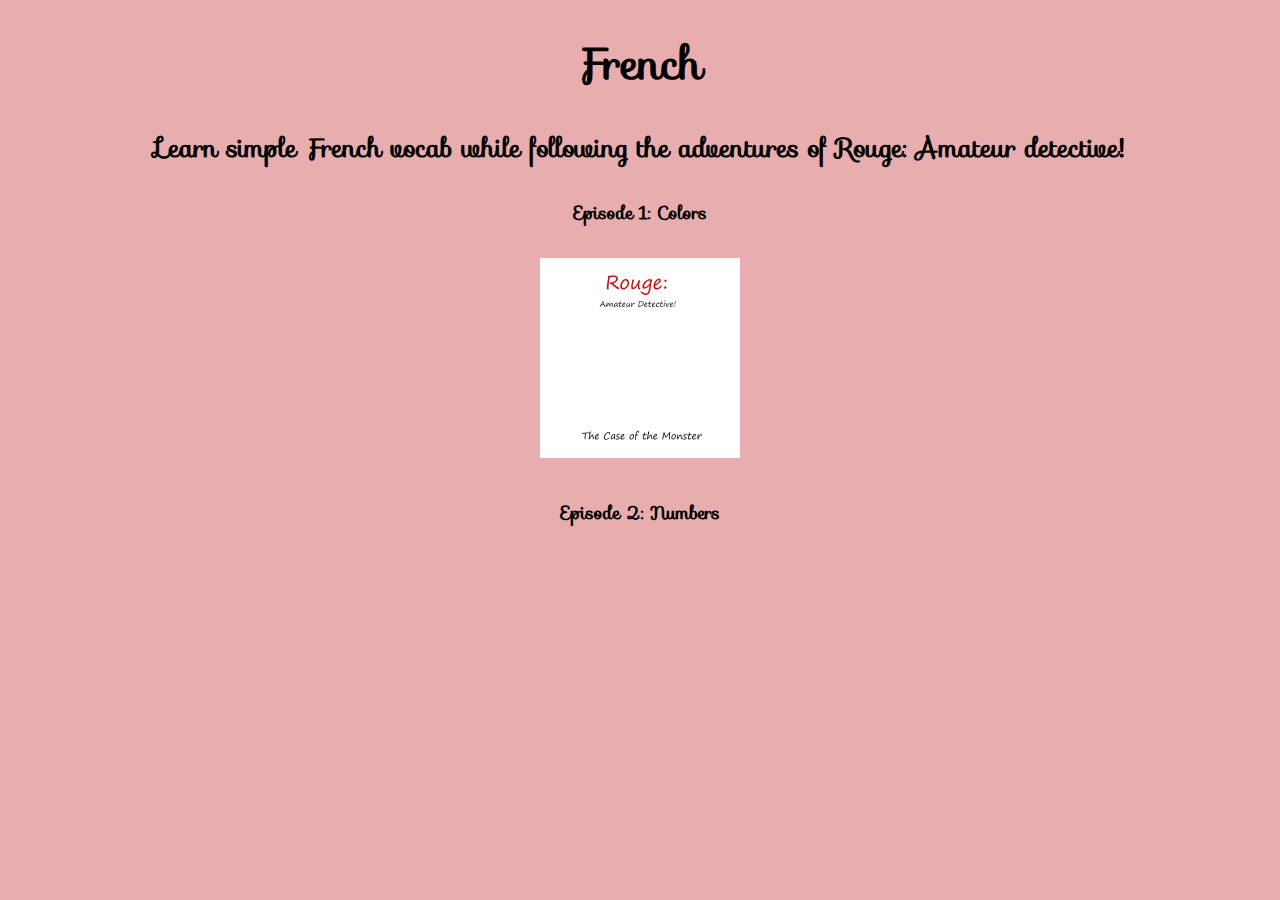
==== french.html @ ca431f50 "Added font, panels, navbar" ====
<!DOCTYPE html>
<html lang="en">
<head>
    <meta charset="UTF-8">
    <meta name="viewport" content="width=device-width, initial-scale=1.0">
    <title>French</title>
	<link href='https://fonts.googleapis.com/css?family=Sofia' rel='stylesheet'>
	<link rel="stylesheet" href="style.css">
</head>
<body>
	<div class="frenchpage">
    <h1>French</h1>
	<h3>Learn simple French vocab while following the adventures of Rouge: Amateur detective!</h3>
	<h5>Episode 1: Colors</h5>
    <a href="default.asp">
  		<img src="Panel 5.jpg"  alt="French Colors" width="200" height="200">
	</a>
	<h5>Episode 2: Numbers</h5>
		
		
	</div>
</body>
</html>
---- style.css ----
body{
font-family: 'Sofia';font-size: 22px;
background-color: #E8AEAF;
}

.Home{
background-image: url("https://images.unsplash.com/photo-1542609715982-16f4e1e2cfc0?ixlib=rb-1.2.1&ixid=eyJhcHBfaWQiOjEyMDd9&auto=format&fit=crop&w=1350&q=80");	
background-repeat: no-repeat;
background-size: cover;
}

/* Navbar container */
.navbar {
  overflow: hidden;
  background-color: #333;
  font-family: Arial;
}

/* Links inside the navbar */
.navbar a {
  float: right;
  font-size: 16px;
  color: white;
  text-align: center;
  padding: 14px 16px;
  text-decoration: none;
}

/* The dropdown container */
.dropdown {
  float: right;
  overflow: hidden;
}

/* Dropdown button */
.dropdown .dropbtn {
  font-size: 16px;
  border: none;
  outline: none;
  color: white;
  padding: 14px 16px;
  background-color: inherit;
  font-family: inherit; 
  margin: 0; 
}

/* Add a red background color to navbar links on hover */
.navbar a:hover, .dropdown:hover .dropbtn {
  background-color: pink;
}

/* Dropdown content (hidden by default) */
.dropdown-content {
  display: none;
  position: absolute;
  background-color: #f9f9f9;
  min-width: 160px;
  box-shadow: 0px 8px 16px 0px rgba(0,0,0,0.2);
  z-index: 1;
}

/* Links inside the dropdown */
.dropdown-content a {
  float: none;
  color: black;
  padding: 12px 16px;
  text-decoration: none;
  display: block;
  text-align: left;
}

/* Add a grey background color to dropdown links on hover */
.dropdown-content a:hover {
  background-color: #ddd;
}

/* Show the dropdown menu on hover */
.dropdown:hover .dropdown-content {
  display: block;
}

.title{
  	text-align: center;
  	width: 500px;
	margin: auto;
	padding-top: 200px;
}


.frenchpage{
	text-align: center;
}

.panels{
	margin-left: auto;
	margin-right: auto;
	width: 400px;
}
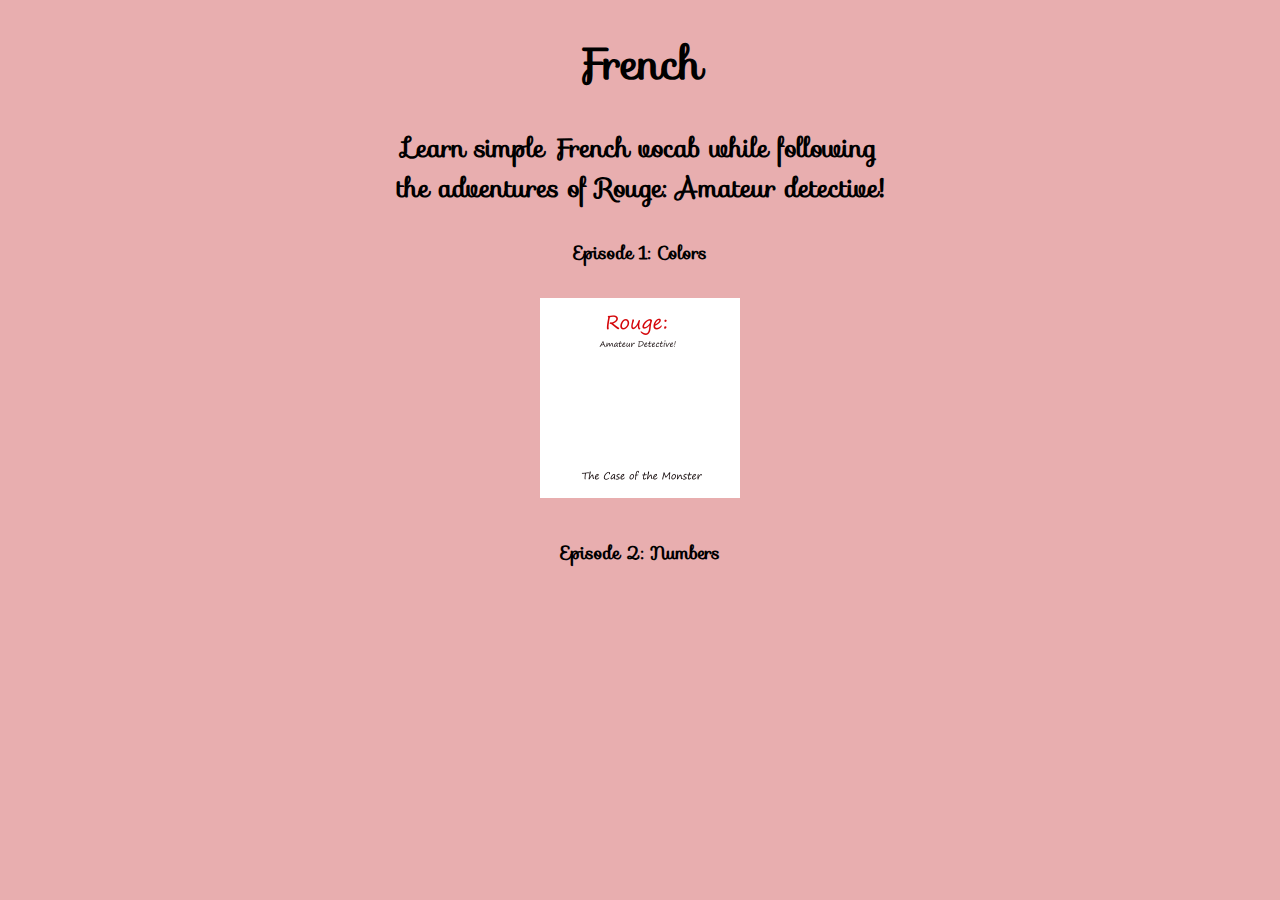
==== commit db79daac: "Fixed Link and added in a break" ====
--- a/french.html
+++ b/french.html
@@ -10,9 +10,9 @@
 <body>
 	<div class="frenchpage">
     <h1>French</h1>
-	<h3>Learn simple French vocab while following the adventures of Rouge: Amateur detective!</h3>
+	<h3>Learn simple French vocab while following <br> the adventures of Rouge: Amateur detective!</h3>
 	<h5>Episode 1: Colors</h5>
-    <a href="default.asp">
+    <a href="FrenchColors.html">
   		<img src="Panel 5.jpg"  alt="French Colors" width="200" height="200">
 	</a>
 	<h5>Episode 2: Numbers</h5>
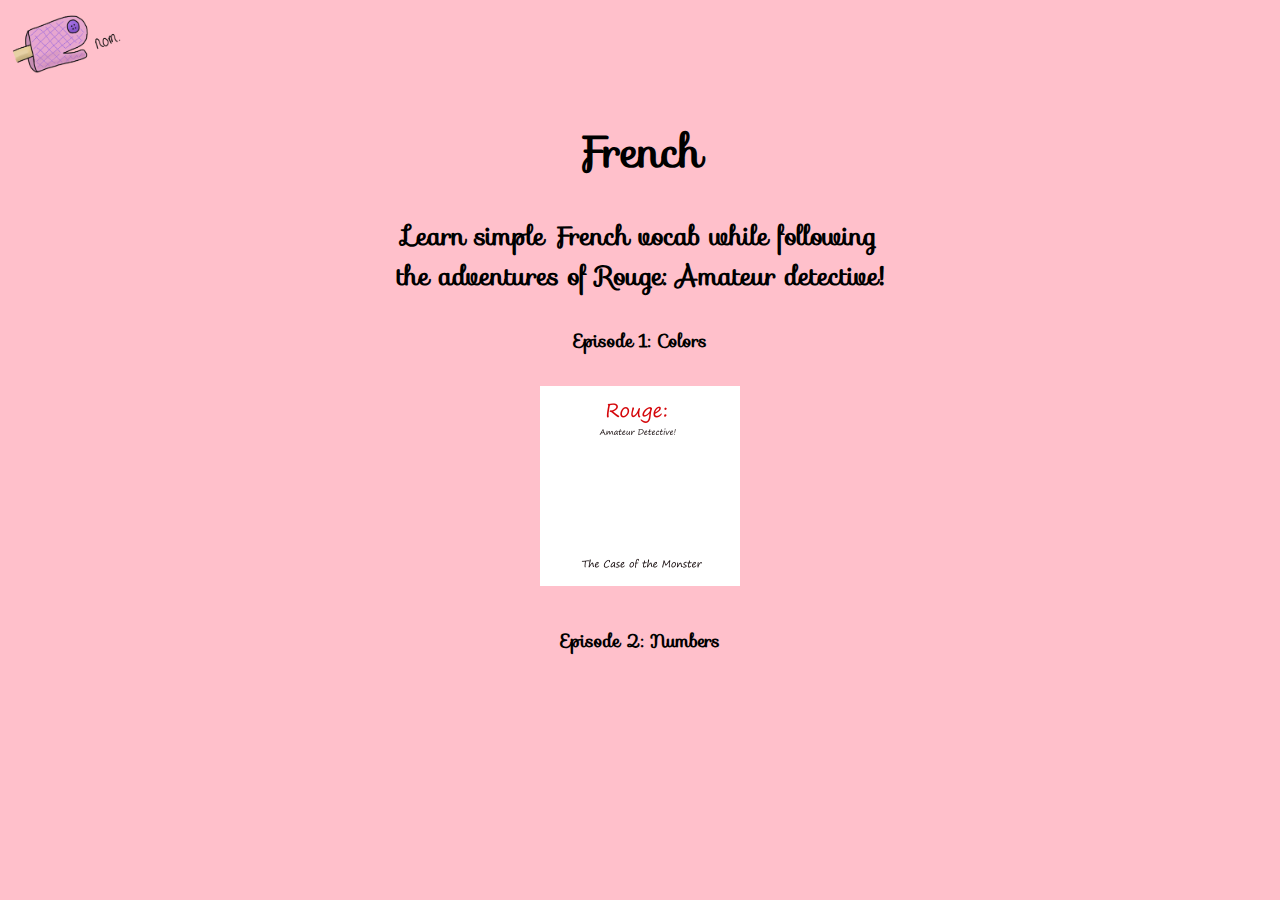
==== commit 58e8ec8f: "Added Hover Effect" ====
--- a/french.html
+++ b/french.html
@@ -1,5 +1,5 @@
 <!DOCTYPE html>
-<html lang="en">
+<html class = "otherpages" lang="en">
 <head>
     <meta charset="UTF-8">
     <meta name="viewport" content="width=device-width, initial-scale=1.0">
@@ -8,6 +8,12 @@
 	<link rel="stylesheet" href="style.css">
 </head>
 <body>
+
+	<a class = "logo" href="index.html">
+        <img alt="Home" src="Nom.png"
+        width="150" height="70">
+     </a>
+
 	<div class="frenchpage">
     <h1>French</h1>
 	<h3>Learn simple French vocab while following <br> the adventures of Rouge: Amateur detective!</h3>
--- a/style.css
+++ b/style.css
@@ -1,12 +1,21 @@
 body{
 font-family: 'Sofia';font-size: 22px;
-background-color: #E8AEAF;
 }
 
 .Home{
-background-image: url("https://images.unsplash.com/photo-1542609715982-16f4e1e2cfc0?ixlib=rb-1.2.1&ixid=eyJhcHBfaWQiOjEyMDd9&auto=format&fit=crop&w=1350&q=80");	
-background-repeat: no-repeat;
-background-size: cover;
+   width: 100%;
+   height: 100%;
+   max-height: 100%;
+   margin: 0;
+   padding: 0;
+    background-image: 
+  url("https://images.unsplash.com/photo-1542609715982-16f4e1e2cfc0?ixlib=rb-1.2.1&ixid=eyJhcHBfaWQiOjEyMDd9&auto=format&fit=crop&w=1350&q=80");
+   background-size: cover;
+   background-repeat: no-repeat;
+  
+}
+.otherpages{
+	background-color: pink;
 }
 
 /* Navbar container */
@@ -79,11 +88,17 @@
   display: block;
 }
 
+.title h1 {
+padding-bottom: 0px;
+margin-bottom: 0px;
+}
+
 .title{
-  	text-align: center;
-  	width: 500px;
+  font-size: 30px;
+  text-align: center;
+  width: 700px;
+  padding-top: 10%;
 	margin: auto;
-	padding-top: 200px;
 }
 
 
@@ -94,6 +109,46 @@
 .panels{
 	margin-left: auto;
 	margin-right: auto;
-	width: 400px;
+	width: 600px;
 }
 
+.container {
+  position: relative;
+  width: 600px;
+}
+
+.image {
+  opacity: 1;
+  display: block;
+  width: 100%;
+  height: auto;
+  transition: .5s ease;
+  backface-visibility: hidden;
+}
+
+.middle {
+  transition: .5s ease;
+  opacity: 0;
+  position: absolute;
+  top: 50%;
+  left: 50%;
+  transform: translate(-50%, -50%);
+  -ms-transform: translate(-50%, -50%);
+  text-align: center;
+}
+
+.container:hover .image {
+  opacity: 0.3;
+}
+
+.container:hover .middle {
+  opacity: 1;
+}
+
+.text {
+  width: 200px;
+  background-color: lightskyblue;
+  color: white;
+  font-size: 32px;
+  padding: 16px 32px;
+}